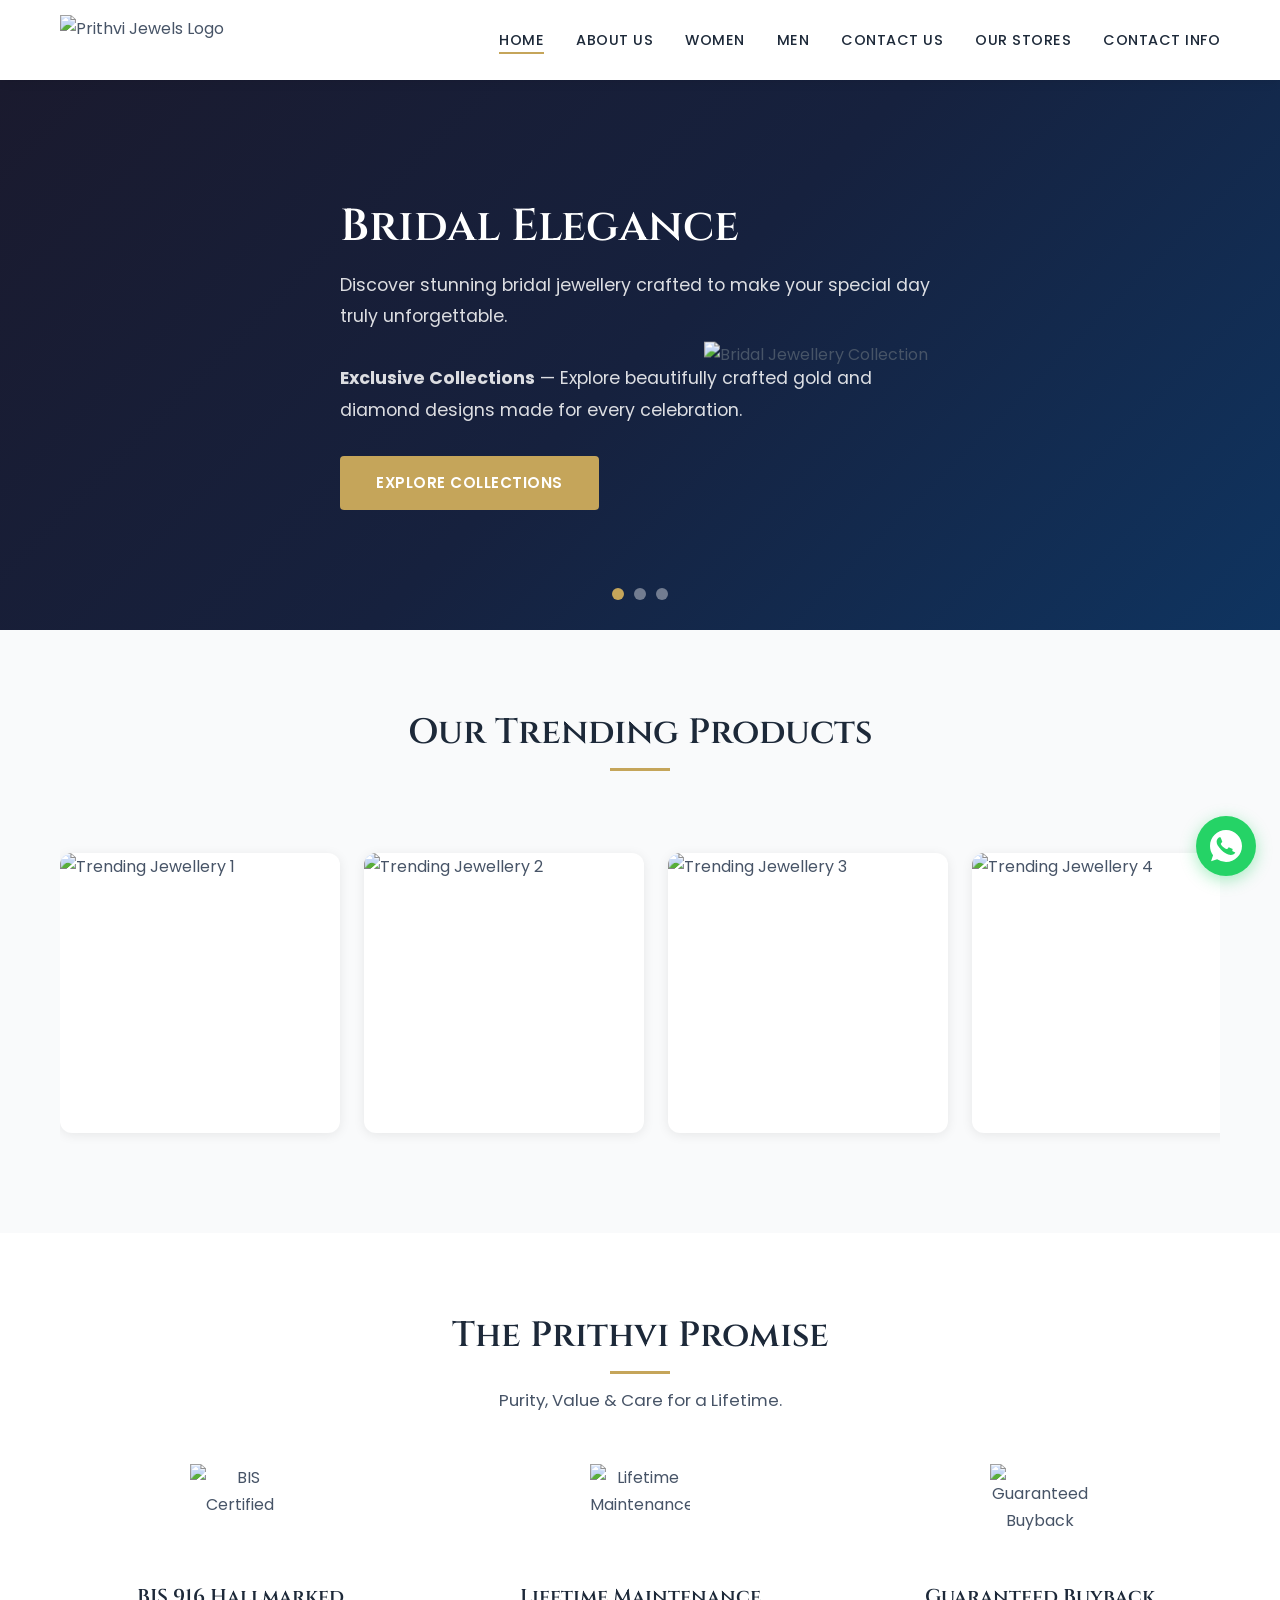
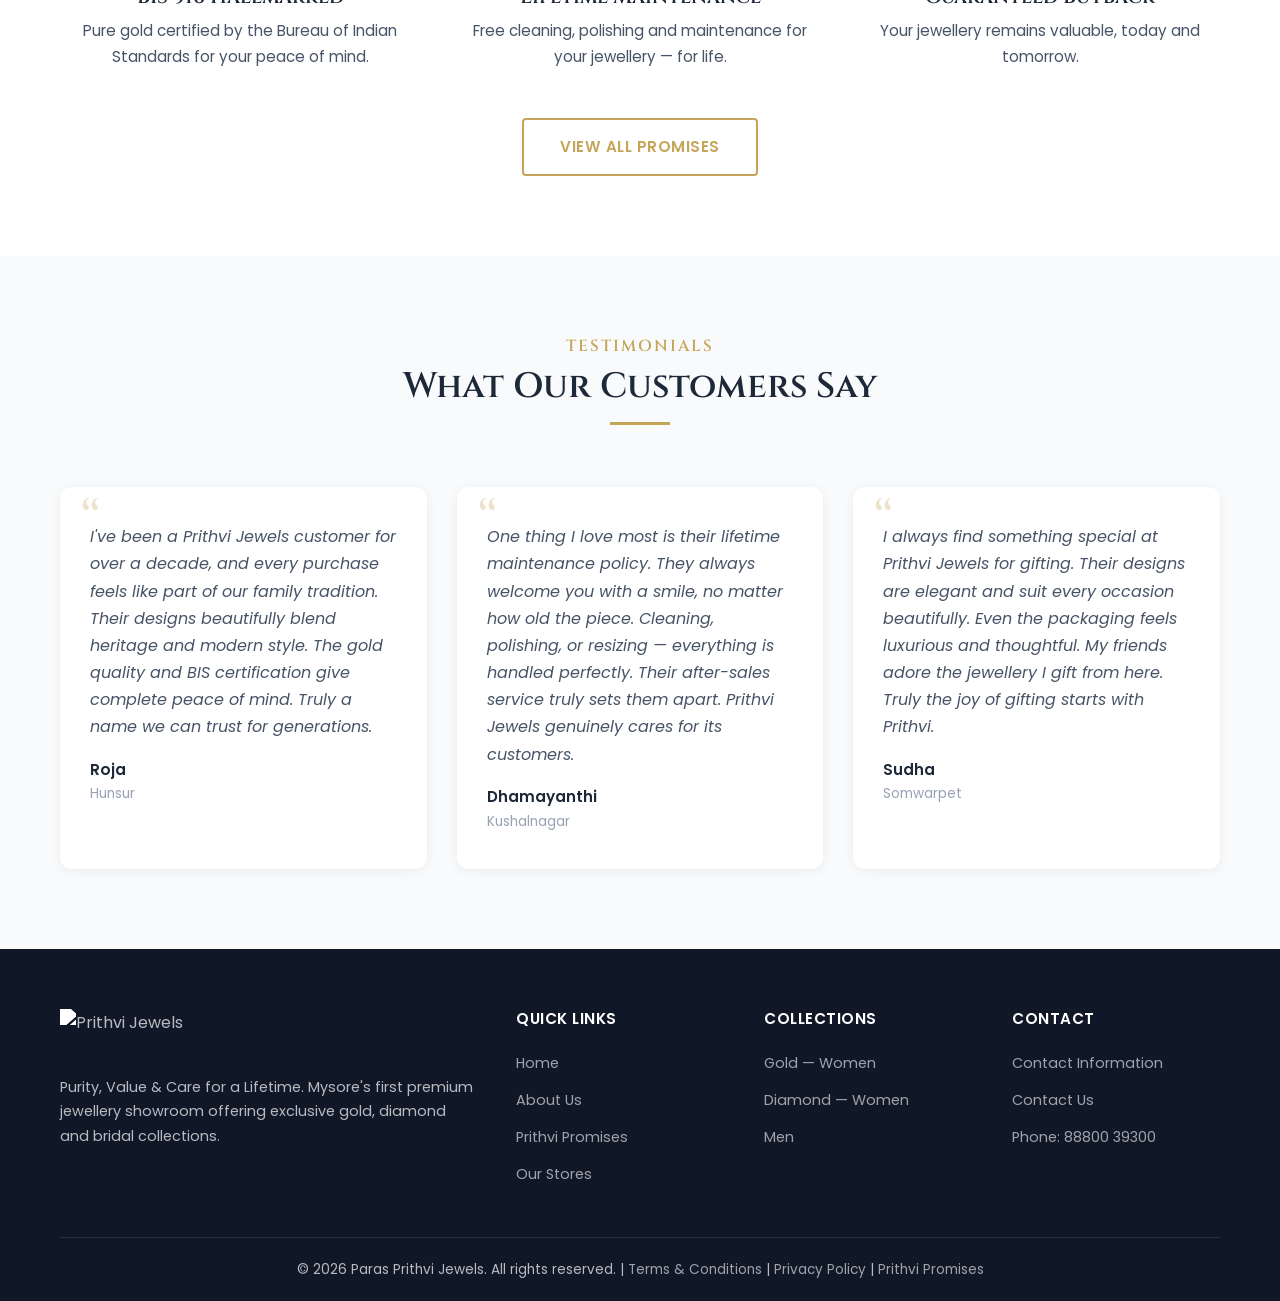
==== index.html @ a5f5080c "initial commit" ====
<!DOCTYPE html>
<html lang="en">
<head>
  <meta charset="UTF-8">
  <meta name="viewport" content="width=device-width, initial-scale=1.0">
  <title>Prithvi Jewels — Mysore's First Premium Jewellery Showroom</title>
  <meta name="description" content="Prithvi Jewels — Mysore's first premium jewellery showroom. Exclusive gold, diamond and bridal collections. Purity, Value & Care for a Lifetime.">
  <meta name="keywords" content="Prithvi Jewels, Mysore jewellery, gold jewellery, diamond jewellery, bridal jewellery, BIS hallmarked, Karnataka">
  <link rel="icon" href="https://prithvijewels.com/wp-content/uploads/2026/04/cropped-ss-32x32.jpg" sizes="32x32">
  <link rel="icon" href="https://prithvijewels.com/wp-content/uploads/2026/04/cropped-ss-192x192.jpg" sizes="192x192">
  <link rel="apple-touch-icon" href="https://prithvijewels.com/wp-content/uploads/2026/04/cropped-ss-180x180.jpg">
  <link rel="stylesheet" href="assets/css/style.css">
</head>
<body>

  <!-- ========== HEADER ========== -->
  <header class="site-header">
    <div class="container header-inner">
      <a href="index.html" class="logo">
        <img src="https://prithvijewels.com/wp-content/uploads/2026/04/cropped-LOGO-English-2-1-161x66.png" alt="Prithvi Jewels Logo">
      </a>
      <nav class="main-nav">
        <ul>
          <li><a href="index.html" class="active">Home</a></li>
          <li><a href="about-us.html">About Us</a></li>
          <li class="nav-item">
            <a href="women.html">Women</a>
            <div class="nav-dropdown">
              <a href="women.html">All Women</a>
              <a href="gold-women.html">Gold</a>
              <a href="diamond-necklace.html">Diamond Necklace</a>
              <a href="diamond-ring.html">Diamond Ring</a>
              <a href="bangle-gold.html">Gold Bangle</a>
              <a href="jumka.html">Jumka</a>
            </div>
          </li>
          <li><a href="men.html">Men</a></li>
          <li><a href="contact-us.html">Contact Us</a></li>
          <li><a href="our-stores-2.html">Our Stores</a></li>
          <li><a href="contact-information.html">Contact Info</a></li>
        </ul>
      </nav>
      <button class="nav-toggle" aria-label="Toggle navigation">
        <span></span><span></span><span></span>
      </button>
    </div>
  </header>

  <!-- ========== HERO SECTION ========== -->
  <section class="hero">
    <div class="hero-slider">

      <!-- Slide 1 -->
      <div class="hero-slide active">
        <div class="container" style="display:flex; align-items:center; justify-content:space-between; position:relative; min-height:550px;">
          <div class="hero-content">
            <h2>Bridal Elegance</h2>
            <p>Discover stunning bridal jewellery crafted to make your special day truly unforgettable.</p>
            <p><strong>Exclusive Collections</strong> — Explore beautifully crafted gold and diamond designs made for every celebration.</p>
            <a href="women.html" class="btn btn-primary">Explore Collections</a>
          </div>
          <div class="hero-image">
            <img src="https://prithvijewels.com/wp-content/uploads/2025/12/Hero-Girl.png" alt="Bridal Jewellery Collection">
          </div>
        </div>
      </div>

      <!-- Slide 2 -->
      <div class="hero-slide">
        <div class="container" style="display:flex; align-items:center; justify-content:space-between; position:relative; min-height:550px;">
          <div class="hero-content">
            <h2>Bridal Grandeur</h2>
            <p>Celebrate your special day with exquisite bridal jewellery designed to make every moment unforgettable.</p>
            <p><strong>Signature Collections</strong> — Explore stunning gold and diamond jewellery created for celebrations, traditions and everyday elegance.</p>
            <a href="women.html" class="btn btn-primary">Explore Our Collections</a>
          </div>
          <div class="hero-image">
            <img src="https://prithvijewels.com/wp-content/uploads/2025/12/Hero-bangle.png" alt="Bangle Collection">
          </div>
        </div>
      </div>

      <!-- Slide 3 -->
      <div class="hero-slide">
        <div class="container" style="display:flex; align-items:center; justify-content:space-between; position:relative; min-height:550px;">
          <div class="hero-content">
            <h2>Wedding Collections</h2>
            <p>Find beautifully crafted jewellery designed to add radiance, elegance and grandeur to your special celebrations.</p>
            <p><strong>Gold &amp; Diamond Edit</strong> — Discover exclusive designs featuring refined craftsmanship, brilliant diamonds and timeless gold artistry.</p>
            <a href="women.html" class="btn btn-primary">Discover the Collection</a>
          </div>
          <div class="hero-image">
            <img src="https://prithvijewels.com/wp-content/uploads/2025/12/Hero-Ring.png" alt="Ring Collection">
          </div>
        </div>
      </div>

    </div>
    <div class="hero-slider-nav">
      <button class="hero-slider-dot active" data-slide="0"></button>
      <button class="hero-slider-dot" data-slide="1"></button>
      <button class="hero-slider-dot" data-slide="2"></button>
    </div>
  </section>

  <!-- ========== OUR TRENDING PRODUCTS ========== -->
  <section class="trending-section py-section">
    <div class="container">
      <div class="section-header">
        <h2>Our Trending Products</h2>
      </div>
      <div class="trending-carousel">
        <div class="trending-card">
          <img src="https://prithvijewels.com/wp-content/uploads/2025/12/12.png" alt="Trending Jewellery 1">
        </div>
        <div class="trending-card">
          <img src="https://prithvijewels.com/wp-content/uploads/2025/12/13.png" alt="Trending Jewellery 2">
        </div>
        <div class="trending-card">
          <img src="https://prithvijewels.com/wp-content/uploads/2025/12/25.png" alt="Trending Jewellery 3">
        </div>
        <div class="trending-card">
          <img src="https://prithvijewels.com/wp-content/uploads/2025/12/24.png" alt="Trending Jewellery 4">
        </div>
        <div class="trending-card">
          <img src="https://prithvijewels.com/wp-content/uploads/2025/12/15.png" alt="Trending Jewellery 5">
        </div>
        <div class="trending-card">
          <img src="https://prithvijewels.com/wp-content/uploads/2025/12/14.png" alt="Trending Jewellery 6">
        </div>
        <div class="trending-card">
          <img src="https://prithvijewels.com/wp-content/uploads/2025/12/18.png" alt="Trending Jewellery 7">
        </div>
        <div class="trending-card">
          <img src="https://prithvijewels.com/wp-content/uploads/2025/12/19.png" alt="Trending Jewellery 8">
        </div>
      </div>
    </div>
  </section>

  <!-- ========== THE PRITHVI PROMISE ========== -->
  <section class="promise-section py-section">
    <div class="container">
      <div class="section-header">
        <h2>The Prithvi Promise</h2>
        <p>Purity, Value &amp; Care for a Lifetime.</p>
      </div>
      <div class="promise-grid">
        <div class="promise-card">
          <img src="https://prithvijewels.com/wp-content/uploads/2025/12/100-BIS-Certified.png" alt="BIS Certified">
          <h4>BIS 916 Hallmarked</h4>
          <p>Pure gold certified by the Bureau of Indian Standards for your peace of mind.</p>
        </div>
        <div class="promise-card">
          <img src="https://prithvijewels.com/wp-content/uploads/2025/12/Life-time-free-maintenance.png" alt="Lifetime Maintenance">
          <h4>Lifetime Maintenance</h4>
          <p>Free cleaning, polishing and maintenance for your jewellery — for life.</p>
        </div>
        <div class="promise-card">
          <img src="https://prithvijewels.com/wp-content/uploads/2025/12/Guaranteed-buy-back.png" alt="Guaranteed Buyback">
          <h4>Guaranteed Buyback</h4>
          <p>Your jewellery remains valuable, today and tomorrow.</p>
        </div>
      </div>
      <div class="text-center mt-4">
        <a href="prithvi-promises.html" class="btn btn-outline">View All Promises</a>
      </div>
    </div>
  </section>

  <!-- ========== WHAT OUR CUSTOMERS SAY ========== -->
  <section class="testimonials-section py-section">
    <div class="container">
      <div class="section-header">
        <h6 style="font-size:1rem; text-transform:uppercase; letter-spacing:2px; color:var(--color-gold); margin-bottom:8px;">Testimonials</h6>
        <h2>What Our Customers Say</h2>
      </div>
      <div class="testimonials-grid">
        <div class="testimonial-card">
          <p>I've been a Prithvi Jewels customer for over a decade, and every purchase feels like part of our family tradition. Their designs beautifully blend heritage and modern style. The gold quality and BIS certification give complete peace of mind. Truly a name we can trust for generations.</p>
          <div class="testimonial-author">Roja</div>
          <div class="testimonial-location">Hunsur</div>
        </div>
        <div class="testimonial-card">
          <p>One thing I love most is their lifetime maintenance policy. They always welcome you with a smile, no matter how old the piece. Cleaning, polishing, or resizing — everything is handled perfectly. Their after-sales service truly sets them apart. Prithvi Jewels genuinely cares for its customers.</p>
          <div class="testimonial-author">Dhamayanthi</div>
          <div class="testimonial-location">Kushalnagar</div>
        </div>
        <div class="testimonial-card">
          <p>I always find something special at Prithvi Jewels for gifting. Their designs are elegant and suit every occasion beautifully. Even the packaging feels luxurious and thoughtful. My friends adore the jewellery I gift from here. Truly the joy of gifting starts with Prithvi.</p>
          <div class="testimonial-author">Sudha</div>
          <div class="testimonial-location">Somwarpet</div>
        </div>
      </div>
    </div>
  </section>

  <!-- ========== FOOTER ========== -->
  <footer class="site-footer">
    <div class="container">
      <div class="footer-grid">
        <div class="footer-brand">
          <img src="https://prithvijewels.com/wp-content/uploads/2026/04/cropped-LOGO-English-2-1-161x66.png" alt="Prithvi Jewels">
          <p>Purity, Value &amp; Care for a Lifetime. Mysore's first premium jewellery showroom offering exclusive gold, diamond and bridal collections.</p>
        </div>
        <div class="footer-col">
          <h4>Quick Links</h4>
          <ul>
            <li><a href="index.html">Home</a></li>
            <li><a href="about-us.html">About Us</a></li>
            <li><a href="prithvi-promises.html">Prithvi Promises</a></li>
            <li><a href="our-stores-2.html">Our Stores</a></li>
          </ul>
        </div>
        <div class="footer-col">
          <h4>Collections</h4>
          <ul>
            <li><a href="gold-women.html">Gold — Women</a></li>
            <li><a href="diamond-necklace.html">Diamond — Women</a></li>
            <li><a href="men.html">Men</a></li>
          </ul>
        </div>
        <div class="footer-col">
          <h4>Contact</h4>
          <ul>
            <li><a href="contact-information.html">Contact Information</a></li>
            <li><a href="contact-us.html">Contact Us</a></li>
            <li><a href="tel:918880039300">Phone: 88800 39300</a></li>
          </ul>
        </div>
      </div>
      <div class="footer-bottom">
        &copy; 2026 Paras Prithvi Jewels. All rights reserved. |
        <a href="#">Terms &amp; Conditions</a> |
        <a href="#">Privacy Policy</a> |
        <a href="prithvi-promises.html">Prithvi Promises</a>
      </div>
    </div>
  </footer>

  <!-- ========== WHATSAPP BUTTON ========== -->
  <a href="https://web.whatsapp.com/send?phone=918880039300&text=Hello%2C%20I%20need%20to%20know%20more%20about%3A&app_absent=0" target="_blank" rel="noopener" class="whatsapp-btn">
    <svg viewBox="0 0 32 32"><path d="M16.004 0h-.008C7.174 0 0 7.176 0 16c0 3.5 1.132 6.744 3.054 9.374L1.054 31.25l6.112-1.974A15.907 15.907 0 0016.004 32C24.83 32 32 24.822 32 16S24.83 0 16.004 0zm9.314 22.594c-.39 1.096-1.932 2.006-3.162 2.27-.84.18-1.936.322-5.628-1.21-4.724-1.962-7.762-6.764-7.996-7.076-.226-.312-1.896-2.524-1.896-4.816s1.2-3.41 1.628-3.876c.39-.42.924-.566 1.232-.566.15 0 .284.008.406.014.424.018.636.042.914.71.348.84 1.194 2.912 1.298 3.124.104.212.208.464.062.742-.136.29-.254.468-.466.712-.212.244-.42.432-.632.696-.194.234-.408.486-.172.912.234.426 1.04 1.716 2.232 2.78 1.532 1.366 2.74 1.802 3.25 1.99.386.144.756.108 1.014-.166.264-.278.618-.736.968-1.188.246-.316.558-.356.894-.242.34.108 2.158 1.02 2.528 1.206.37.188.616.28.708.434.094.154.094.89-.296 1.986z"/></svg>
    <span class="whatsapp-tooltip">Chat with us!</span>
  </a>

  <!-- ========== SCROLL TO TOP ========== -->
  <button class="scroll-top" aria-label="Scroll to top">
    <svg viewBox="0 0 24 24"><path d="M12 4l-8 8h5v8h6v-8h5z"/></svg>
  </button>

  <script src="assets/js/main.js"></script>
</body>
</html>
---- assets/css/style.css ----
/* ============================================
   PRITHVI JEWELS — Rebuilt Static Site
   Colors, Typography, Layout, Components
   ============================================ */

/* ---------- Google Fonts ---------- */
@import url('https://fonts.googleapis.com/css2?family=Cinzel:wght@400;500;600;700&family=Poppins:wght@300;400;500;600;700&display=swap');

/* ---------- CSS Variables ---------- */
:root {
  --color-primary: #101828;
  --color-secondary: #475467;
  --color-tertiary: #98A2B3;
  --color-text: #475467;
  --color-heading: #1D2939;
  --color-link: #444CE7;
  --color-bg: #F9FAFB;
  --color-white: #FFFFFF;
  --color-black: #000000;
  --color-whatsapp: #25D366;
  --color-gold: #C5A55A;
  --color-gold-light: #D4AF37;
  --color-border: #E5E7EB;
  --color-input-bg: #F5F7F9;
  --font-heading: 'Cinzel', serif;
  --font-body: 'Poppins', sans-serif;
  --container-width: 1200px;
  --container-narrow: 750px;
  --header-height: 80px;
}

/* ---------- Reset ---------- */
*, *::before, *::after { box-sizing: border-box; margin: 0; padding: 0; }
html { scroll-behavior: smooth; }
body {
  font-family: var(--font-body);
  font-size: 16px;
  line-height: 1.7;
  color: var(--color-text);
  background: var(--color-white);
  -webkit-font-smoothing: antialiased;
}
a { text-decoration: none; color: inherit; transition: color 0.3s; }
a:hover { color: var(--color-gold); }
ul, ol { list-style: none; }
img { max-width: 100%; height: auto; display: block; }
h1, h2, h3, h4, h5, h6 {
  font-family: var(--font-heading);
  color: var(--color-heading);
  font-weight: 600;
  line-height: 1.3;
}
h1 { font-size: 2.5rem; }
h2 { font-size: 2rem; }
h3 { font-size: 1.5rem; }
h4 { font-size: 1.25rem; }
h5 { font-size: 1.1rem; }
h6 { font-size: 1rem; }
p { margin-bottom: 1rem; }
.container { max-width: var(--container-width); margin: 0 auto; padding: 0 20px; }
.container--narrow { max-width: var(--container-narrow); }
.text-center { text-align: center; }
.text-gold { color: var(--color-gold); }
.mb-1 { margin-bottom: 0.5rem; }
.mb-2 { margin-bottom: 1rem; }
.mb-3 { margin-bottom: 1.5rem; }
.mb-4 { margin-bottom: 2rem; }
.mt-4 { margin-top: 2rem; }
.py-section { padding: 80px 0; }
.py-section-sm { padding: 50px 0; }

/* ---------- Buttons ---------- */
.btn {
  display: inline-block;
  padding: 14px 36px;
  font-family: var(--font-body);
  font-size: 0.95rem;
  font-weight: 600;
  letter-spacing: 0.5px;
  text-transform: uppercase;
  border: none;
  border-radius: 4px;
  cursor: pointer;
  transition: all 0.3s ease;
}
.btn-primary {
  background: var(--color-gold);
  color: var(--color-white);
}
.btn-primary:hover {
  background: var(--color-gold-light);
  color: var(--color-white);
  transform: translateY(-2px);
  box-shadow: 0 4px 15px rgba(197, 165, 90, 0.4);
}
.btn-outline {
  background: transparent;
  color: var(--color-gold);
  border: 2px solid var(--color-gold);
}
.btn-outline:hover {
  background: var(--color-gold);
  color: var(--color-white);
}
.btn-white {
  background: var(--color-white);
  color: var(--color-primary);
}
.btn-white:hover {
  background: var(--color-bg);
  color: var(--color-primary);
}
.btn-sm { padding: 10px 24px; font-size: 0.85rem; }
.btn-lg { padding: 18px 48px; font-size: 1rem; }

/* ---------- Header ---------- */
.site-header {
  position: fixed;
  top: 0;
  left: 0;
  width: 100%;
  z-index: 1000;
  background: var(--color-white);
  box-shadow: 0 2px 10px rgba(0,0,0,0.08);
  transition: all 0.3s;
}
.header-inner {
  display: flex;
  align-items: center;
  justify-content: space-between;
  height: var(--header-height);
}
.logo img { height: 50px; width: auto; }
.nav-toggle {
  display: none;
  background: none;
  border: none;
  cursor: pointer;
  padding: 8px;
}
.nav-toggle span {
  display: block;
  width: 26px;
  height: 3px;
  background: var(--color-primary);
  margin: 5px 0;
  border-radius: 2px;
  transition: all 0.3s;
}
.main-nav ul {
  display: flex;
  align-items: center;
  gap: 32px;
}
.main-nav a {
  font-size: 0.9rem;
  font-weight: 500;
  color: var(--color-heading);
  text-transform: uppercase;
  letter-spacing: 0.5px;
  position: relative;
}
.main-nav a::after {
  content: '';
  position: absolute;
  bottom: -4px;
  left: 0;
  width: 0;
  height: 2px;
  background: var(--color-gold);
  transition: width 0.3s;
}
.main-nav a:hover::after,
.main-nav a.active::after { width: 100%; }
.main-nav a:hover { color: var(--color-gold); }

/* Dropdown */
.nav-item { position: relative; }
.nav-dropdown { display: none; }
.nav-item:hover .nav-dropdown {
  display: block;
  position: absolute;
  top: 100%;
  left: -10px;
  background: var(--color-white);
  min-width: 220px;
  box-shadow: 0 8px 24px rgba(0,0,0,0.12);
  border-top: 3px solid var(--color-gold);
  padding: 12px 0;
  z-index: 100;
}
.nav-dropdown a {
  display: block;
  padding: 8px 20px;
  font-size: 0.85rem;
  text-transform: none;
  white-space: nowrap;
}
.nav-dropdown a::after { display: none; }
.nav-dropdown a:hover { background: var(--color-bg); }

/* ---------- Hero Section ---------- */
.hero {
  position: relative;
  margin-top: var(--header-height);
  overflow: hidden;
  background: linear-gradient(135deg, #1a1a2e 0%, #16213e 50%, #0f3460 100%);
  min-height: 550px;
}
.hero-slider { position: relative; width: 100%; min-height: 550px; }
.hero-slide {
  position: absolute;
  top: 0;
  left: 0;
  width: 100%;
  height: 100%;
  opacity: 0;
  transition: opacity 0.8s ease-in-out;
  display: flex;
  align-items: center;
}
.hero-slide.active { opacity: 1; position: relative; }
.hero-content {
  max-width: 600px;
  padding: 60px 0;
  z-index: 2;
}
.hero-content h2 {
  font-size: 2.8rem;
  color: var(--color-white);
  margin-bottom: 16px;
  line-height: 1.2;
}
.hero-content p {
  color: rgba(255,255,255,0.85);
  font-size: 1.1rem;
  margin-bottom: 30px;
  line-height: 1.8;
}
.hero-image {
  position: absolute;
  right: 5%;
  top: 50%;
  transform: translateY(-50%);
  max-height: 480px;
  z-index: 1;
}
.hero-image img { max-height: 480px; width: auto; }
.hero-bg {
  position: absolute;
  top: 0;
  right: 0;
  width: 50%;
  height: 100%;
  object-fit: cover;
}
.hero-slider-nav {
  position: absolute;
  bottom: 30px;
  left: 50%;
  transform: translateX(-50%);
  display: flex;
  gap: 10px;
  z-index: 10;
}
.hero-slider-dot {
  width: 12px;
  height: 12px;
  border-radius: 50%;
  background: rgba(255,255,255,0.4);
  border: none;
  cursor: pointer;
  transition: background 0.3s;
}
.hero-slider-dot.active { background: var(--color-gold); }

/* Hero Static (non-slider version for rebuild) */
.hero-static {
  margin-top: var(--header-height);
  background: linear-gradient(135deg, #1a1a2e 0%, #16213e 50%, #0f3460 100%);
  min-height: 550px;
  display: flex;
  align-items: center;
  position: relative;
  overflow: hidden;
}
.hero-static .hero-content { padding: 80px 0; max-width: 600px; }
.hero-static .hero-image {
  position: absolute;
  right: 8%;
  top: 50%;
  transform: translateY(-50%);
}
.hero-static .hero-image img { max-height: 480px; }

/* ---------- Page Hero (inner pages) ---------- */
.page-hero {
  margin-top: var(--header-height);
  background: linear-gradient(135deg, #1a1a2e 0%, #16213e 50%, #0f3460 100%);
  padding: 80px 0 60px;
  text-align: center;
}
.page-hero h1 {
  color: var(--color-white);
  font-size: 2.8rem;
  margin-bottom: 12px;
}
.page-hero .breadcrumb {
  color: rgba(255,255,255,0.7);
  font-size: 0.9rem;
}
.page-hero .breadcrumb a { color: var(--color-gold); }
.page-hero .breadcrumb span { margin: 0 8px; }

/* ---------- Section Headers ---------- */
.section-header {
  text-align: center;
  margin-bottom: 50px;
}
.section-header h2 {
  font-size: 2.2rem;
  margin-bottom: 12px;
  position: relative;
  display: inline-block;
}
.section-header h2::after {
  content: '';
  display: block;
  width: 60px;
  height: 3px;
  background: var(--color-gold);
  margin: 12px auto 0;
}
.section-header p {
  color: var(--color-secondary);
  font-size: 1.05rem;
  max-width: 600px;
  margin: 0 auto;
}

/* ---------- Trending Products ---------- */
.trending-section { background: var(--color-bg); }
.trending-carousel {
  display: flex;
  gap: 24px;
  overflow-x: auto;
  scroll-snap-type: x mandatory;
  -webkit-overflow-scrolling: touch;
  padding: 20px 0;
  scrollbar-width: none;
}
.trending-carousel::-webkit-scrollbar { display: none; }
.trending-card {
  flex: 0 0 280px;
  scroll-snap-align: start;
  background: var(--color-white);
  border-radius: 12px;
  overflow: hidden;
  box-shadow: 0 2px 12px rgba(0,0,0,0.08);
  transition: transform 0.3s, box-shadow 0.3s;
}
.trending-card:hover {
  transform: translateY(-6px);
  box-shadow: 0 8px 30px rgba(0,0,0,0.12);
}
.trending-card img {
  width: 100%;
  height: 280px;
  object-fit: cover;
}

/* ---------- Prithvi Promise Section ---------- */
.promise-section { background: var(--color-white); }
.promise-grid {
  display: grid;
  grid-template-columns: repeat(3, 1fr);
  gap: 40px;
  text-align: center;
}
.promise-card img {
  width: 100px;
  height: 100px;
  margin: 0 auto 20px;
}
.promise-card h4 { margin-bottom: 8px; }
.promise-card p { color: var(--color-secondary); font-size: 0.95rem; }

/* ---------- Testimonials ---------- */
.testimonials-section { background: var(--color-bg); }
.testimonials-grid {
  display: grid;
  grid-template-columns: repeat(3, 1fr);
  gap: 30px;
}
.testimonial-card {
  background: var(--color-white);
  padding: 36px 30px;
  border-radius: 12px;
  box-shadow: 0 2px 12px rgba(0,0,0,0.06);
  position: relative;
}
.testimonial-card::before {
  content: '\201C';
  font-size: 4rem;
  font-family: var(--font-heading);
  color: var(--color-gold);
  opacity: 0.3;
  position: absolute;
  top: 10px;
  left: 20px;
  line-height: 1;
}
.testimonial-card p {
  font-style: italic;
  color: var(--color-text);
  margin-bottom: 16px;
  position: relative;
  z-index: 1;
}
.testimonial-author {
  font-weight: 600;
  color: var(--color-heading);
  font-size: 0.95rem;
}
.testimonial-location {
  color: var(--color-tertiary);
  font-size: 0.85rem;
}

/* ---------- About Page ---------- */
.about-content { max-width: 900px; margin: 0 auto; }
.about-content h3 {
  font-size: 1.6rem;
  margin-bottom: 16px;
  color: var(--color-heading);
}
.about-content p {
  font-size: 1.05rem;
  line-height: 1.9;
  margin-bottom: 20px;
}

/* ---------- Contact Form ---------- */
.contact-form-section { background: var(--color-bg); }
.contact-form {
  max-width: 600px;
  margin: 0 auto;
  background: var(--color-white);
  padding: 40px;
  border-radius: 12px;
  box-shadow: 0 2px 12px rgba(0,0,0,0.06);
}
.form-group { margin-bottom: 20px; }
.form-group label {
  display: block;
  font-weight: 500;
  color: var(--color-heading);
  margin-bottom: 6px;
  font-size: 0.9rem;
}
.form-group input,
.form-group select,
.form-group textarea {
  width: 100%;
  padding: 12px 16px;
  border: 1px solid var(--color-border);
  border-radius: 6px;
  font-family: var(--font-body);
  font-size: 0.95rem;
  color: var(--color-heading);
  background: var(--color-white);
  transition: border-color 0.3s;
}
.form-group input:focus,
.form-group select:focus,
.form-group textarea:focus {
  outline: none;
  border-color: var(--color-gold);
}
.form-group textarea { resize: vertical; min-height: 120px; }
.form-group select { cursor: pointer; appearance: auto; }

/* ---------- Branch / Store Cards ---------- */
.branches-grid {
  display: grid;
  grid-template-columns: repeat(auto-fill, minmax(350px, 1fr));
  gap: 30px;
}
.branch-card {
  background: var(--color-white);
  border-radius: 12px;
  overflow: hidden;
  box-shadow: 0 2px 12px rgba(0,0,0,0.06);
  transition: box-shadow 0.3s;
}
.branch-card:hover { box-shadow: 0 4px 20px rgba(0,0,0,0.1); }
.branch-card-header {
  background: var(--color-primary);
  color: var(--color-white);
  padding: 16px 24px;
  font-family: var(--font-heading);
  font-size: 1.1rem;
  font-weight: 600;
  letter-spacing: 0.5px;
}
.branch-card-body { padding: 24px; }
.branch-card-body p {
  font-size: 0.95rem;
  line-height: 1.7;
  margin-bottom: 16px;
}
.branch-card-body .btn { margin-top: 8px; }
.branch-map {
  width: 100%;
  height: 250px;
  border: none;
  border-top: 1px solid var(--color-border);
}

/* ---------- Promises Page ---------- */
.promises-list {
  max-width: 900px;
  margin: 0 auto;
}
.promise-item {
  display: flex;
  gap: 24px;
  align-items: flex-start;
  padding: 30px 0;
  border-bottom: 1px solid var(--color-border);
}
.promise-item:last-child { border-bottom: none; }
.promise-number {
  flex-shrink: 0;
  width: 50px;
  height: 50px;
  background: var(--color-gold);
  color: var(--color-white);
  border-radius: 50%;
  display: flex;
  align-items: center;
  justify-content: center;
  font-family: var(--font-heading);
  font-weight: 700;
  font-size: 1.2rem;
}
.promise-text h4 {
  margin-bottom: 8px;
  font-size: 1.2rem;
}
.promise-text p {
  color: var(--color-secondary);
  font-size: 0.95rem;
  line-height: 1.8;
}
.promises-image {
  text-align: center;
  margin: 40px 0;
}
.promises-image img {
  max-width: 580px;
  border-radius: 12px;
  box-shadow: 0 4px 20px rgba(0,0,0,0.1);
}

/* ---------- Contact Info Table ---------- */
.info-table {
  width: 100%;
  border-collapse: collapse;
  margin: 30px 0;
}
.info-table th,
.info-table td {
  padding: 16px 20px;
  text-align: left;
  border-bottom: 1px solid var(--color-border);
}
.info-table th {
  background: var(--color-primary);
  color: var(--color-white);
  font-family: var(--font-heading);
  font-weight: 600;
  font-size: 0.9rem;
  text-transform: uppercase;
  letter-spacing: 0.5px;
}
.info-table td {
  font-size: 0.95rem;
  color: var(--color-text);
}
.info-table tr:hover td { background: var(--color-bg); }

/* ---------- Footer ---------- */
.site-footer {
  background: var(--color-primary);
  color: rgba(255,255,255,0.7);
  padding: 60px 0 0;
}
.footer-grid {
  display: grid;
  grid-template-columns: 2fr 1fr 1fr 1fr;
  gap: 40px;
  padding-bottom: 40px;
  border-bottom: 1px solid rgba(255,255,255,0.1);
}
.footer-brand img { height: 50px; margin-bottom: 16px; filter: brightness(0) invert(1); }
.footer-brand p { font-size: 0.9rem; line-height: 1.7; }
.footer-col h4 {
  color: var(--color-white);
  font-family: var(--font-body);
  font-size: 0.95rem;
  font-weight: 600;
  margin-bottom: 20px;
  text-transform: uppercase;
  letter-spacing: 0.5px;
}
.footer-col ul li { margin-bottom: 10px; }
.footer-col ul li a {
  font-size: 0.9rem;
  color: rgba(255,255,255,0.6);
  transition: color 0.3s;
}
.footer-col ul li a:hover { color: var(--color-gold); }
.footer-bottom {
  padding: 20px 0;
  text-align: center;
  font-size: 0.85rem;
}
.footer-bottom a { color: rgba(255,255,255,0.6); }
.footer-bottom a:hover { color: var(--color-gold); }

/* ---------- WhatsApp Button ---------- */
.whatsapp-btn {
  position: fixed;
  bottom: 24px;
  right: 24px;
  width: 60px;
  height: 60px;
  background: var(--color-whatsapp);
  border-radius: 50%;
  display: flex;
  align-items: center;
  justify-content: center;
  box-shadow: 0 4px 16px rgba(37, 211, 102, 0.4);
  z-index: 999;
  transition: transform 0.3s;
}
.whatsapp-btn:hover { transform: scale(1.1); }
.whatsapp-btn svg { width: 32px; height: 32px; fill: white; }
.whatsapp-tooltip {
  position: absolute;
  right: 72px;
  background: var(--color-white);
  color: var(--color-heading);
  padding: 8px 16px;
  border-radius: 8px;
  font-size: 0.85rem;
  font-weight: 500;
  white-space: nowrap;
  box-shadow: 0 2px 12px rgba(0,0,0,0.15);
  opacity: 0;
  pointer-events: none;
  transition: opacity 0.3s;
}
.whatsapp-btn:hover .whatsapp-tooltip { opacity: 1; }

/* ---------- Scroll to Top ---------- */
.scroll-top {
  position: fixed;
  bottom: 24px;
  right: 96px;
  width: 44px;
  height: 44px;
  background: var(--color-gold);
  color: var(--color-white);
  border: none;
  border-radius: 50%;
  display: flex;
  align-items: center;
  justify-content: center;
  cursor: pointer;
  opacity: 0;
  visibility: hidden;
  transition: all 0.3s;
  z-index: 998;
  box-shadow: 0 2px 10px rgba(197, 165, 90, 0.4);
}
.scroll-top.visible { opacity: 1; visibility: visible; }
.scroll-top:hover { background: var(--color-gold-light); }
.scroll-top svg { width: 20px; height: 20px; fill: white; }

/* ---------- Catalog Grid (category cards) ---------- */
.catalog-grid {
  display: grid;
  grid-template-columns: repeat(auto-fill, minmax(280px, 1fr));
  gap: 30px;
}
.catalog-card {
  background: var(--color-white);
  border-radius: 12px;
  overflow: hidden;
  box-shadow: 0 2px 12px rgba(0,0,0,0.06);
  transition: transform 0.3s, box-shadow 0.3s;
  display: block;
}
.catalog-card:hover {
  transform: translateY(-6px);
  box-shadow: 0 8px 30px rgba(0,0,0,0.12);
  color: inherit;
}
.catalog-card-img img {
  width: 100%;
  height: 220px;
  object-fit: cover;
}
.catalog-card-body {
  padding: 20px 24px;
}
.catalog-card-body h3 {
  margin-bottom: 8px;
  font-size: 1.3rem;
}
.catalog-card-body p {
  color: var(--color-secondary);
  font-size: 0.9rem;
  margin-bottom: 0;
}

/* ---------- Product Grid ---------- */
.product-grid {
  display: grid;
  grid-template-columns: repeat(auto-fill, minmax(260px, 1fr));
  gap: 24px;
}
.product-card {
  background: var(--color-white);
  border-radius: 12px;
  overflow: hidden;
  box-shadow: 0 2px 12px rgba(0,0,0,0.06);
  transition: transform 0.3s, box-shadow 0.3s;
}
.product-card:hover {
  transform: translateY(-4px);
  box-shadow: 0 8px 24px rgba(0,0,0,0.1);
}
.product-card-img img {
  width: 100%;
  height: 260px;
  object-fit: cover;
}
.product-card-body {
  padding: 16px 20px;
}
.product-card-body h4 {
  font-size: 1rem;
  margin-bottom: 6px;
  font-family: var(--font-body);
  font-weight: 600;
}
.product-price {
  font-size: 1.1rem;
  font-weight: 700;
  color: var(--color-gold);
  margin-bottom: 8px;
}
.product-badge {
  display: inline-block;
  padding: 4px 12px;
  background: var(--color-bg);
  color: var(--color-secondary);
  border-radius: 20px;
  font-size: 0.75rem;
  font-weight: 600;
  text-transform: uppercase;
  letter-spacing: 0.5px;
}

/* ---------- Responsive ---------- */
@media (max-width: 1024px) {
  .hero-static .hero-image { display: none; }
  .hero-static .hero-content { max-width: 100%; text-align: center; }
  .footer-grid { grid-template-columns: 1fr 1fr; }
}
@media (max-width: 768px) {
  .nav-toggle { display: block; }
  .main-nav {
    position: fixed;
    top: var(--header-height);
    left: 0;
    width: 100%;
    background: var(--color-white);
    box-shadow: 0 4px 12px rgba(0,0,0,0.1);
    transform: translateY(-110%);
    transition: transform 0.3s;
    z-index: 999;
  }
  .main-nav.open { transform: translateY(0); }
  .main-nav ul {
    flex-direction: column;
    padding: 20px;
    gap: 0;
  }
  .main-nav li { width: 100%; }
  .main-nav a {
    display: block;
    padding: 12px 0;
    border-bottom: 1px solid var(--color-border);
  }
  .nav-item:hover .nav-dropdown {
    position: static;
    box-shadow: none;
    border-top: none;
    padding-left: 20px;
  }
  h1 { font-size: 2rem; }
  h2 { font-size: 1.6rem; }
  .hero-content h2 { font-size: 2rem; }
  .page-hero h1 { font-size: 2rem; }
  .testimonials-grid { grid-template-columns: 1fr; }
  .promise-grid { grid-template-columns: 1fr; }
  .branches-grid { grid-template-columns: 1fr; }
  .footer-grid { grid-template-columns: 1fr; }
  .py-section { padding: 50px 0; }
  .contact-form { padding: 24px; }
  .promise-item { flex-direction: column; align-items: center; text-align: center; }
}
@media (max-width: 480px) {
  .trending-card { flex: 0 0 240px; }
  .btn { padding: 12px 28px; font-size: 0.85rem; }
}
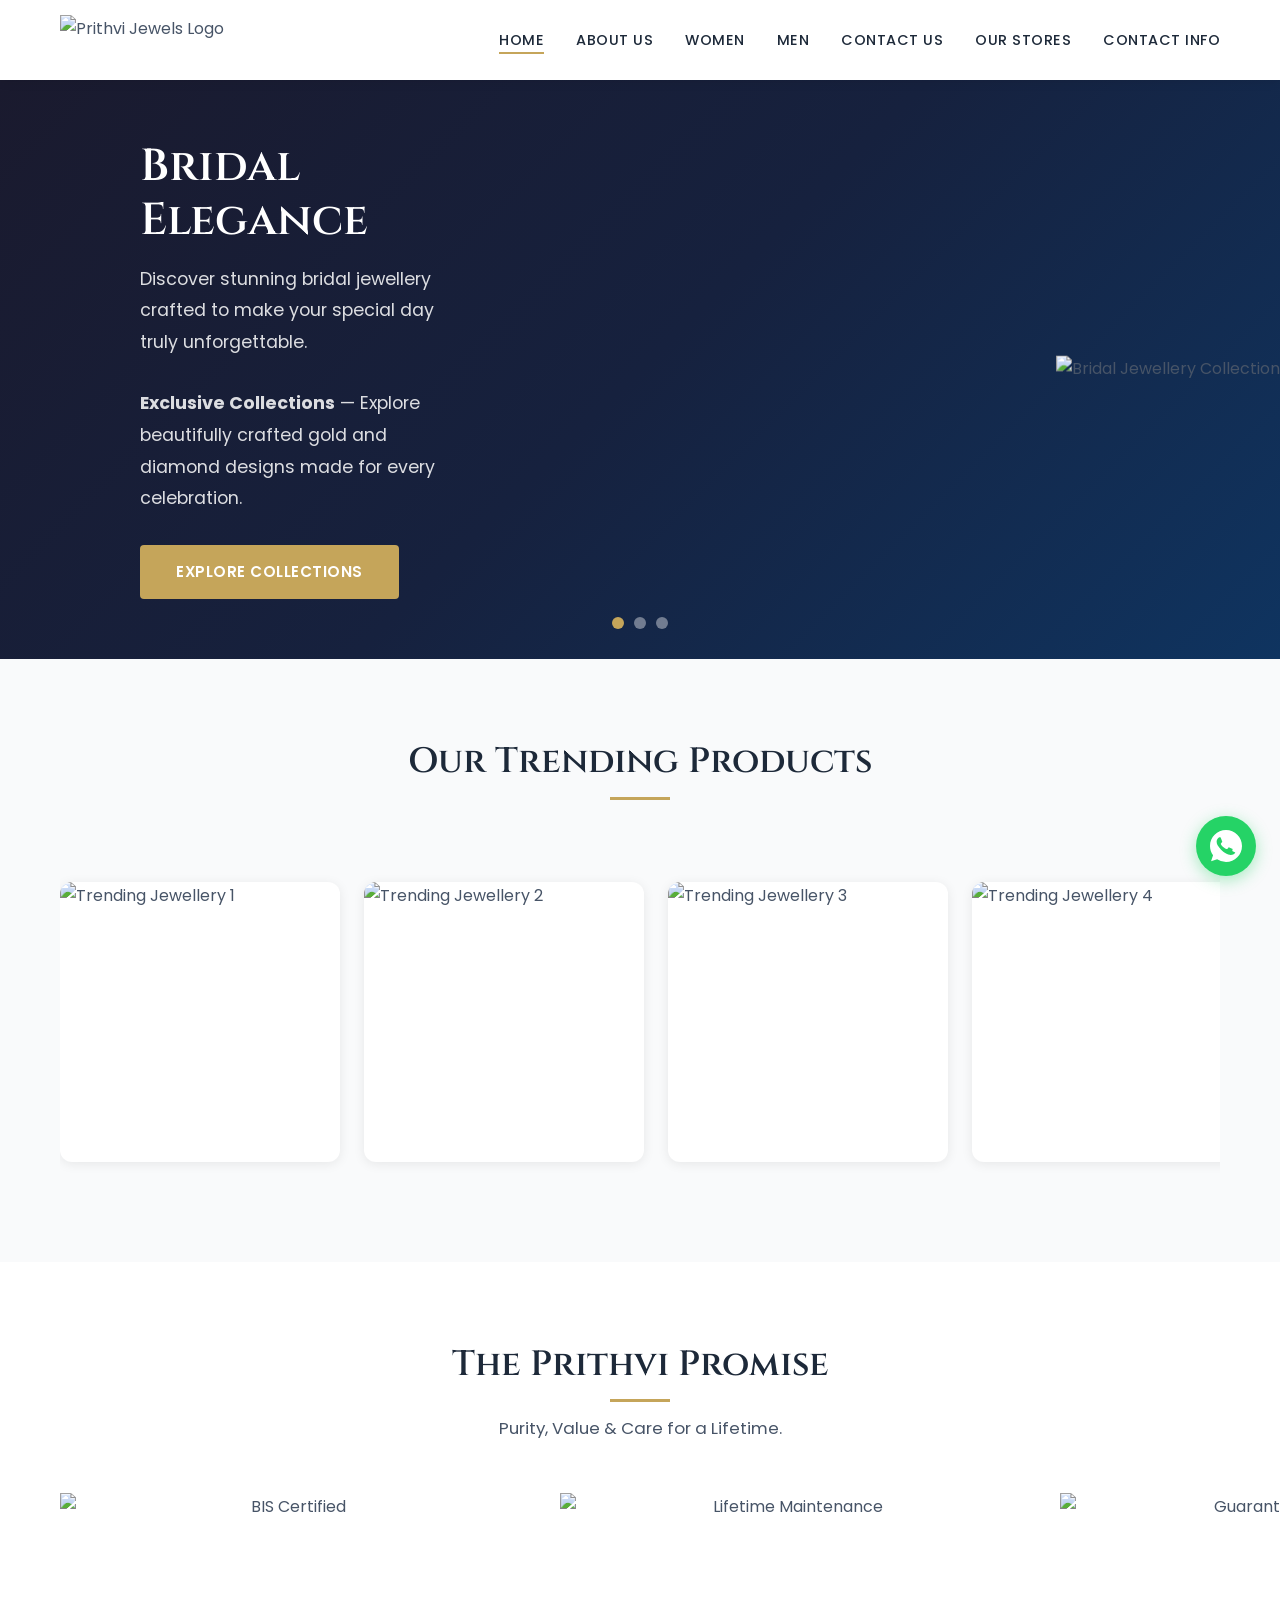
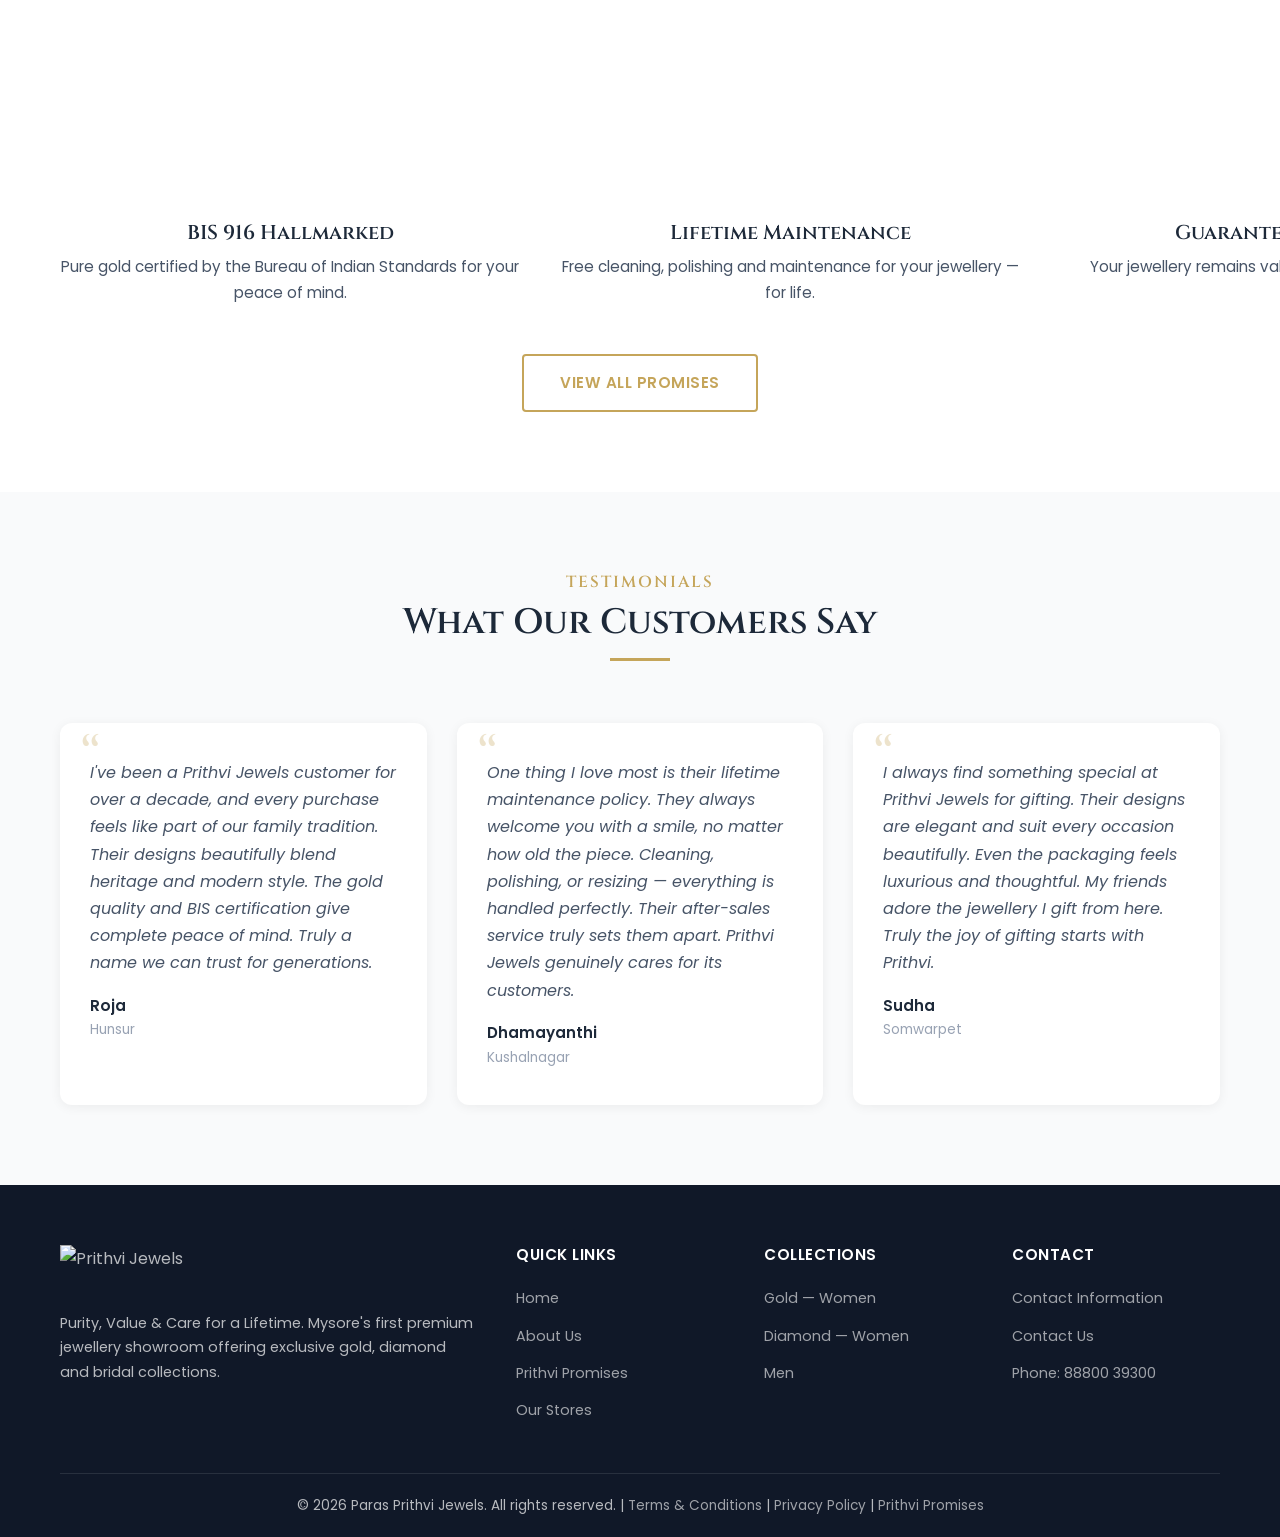
==== commit 2fc91adc: "rebuild" ====
--- a/index.html
+++ b/index.html
@@ -46,6 +46,8 @@
     </div>
   </header>
 
+
+
   <!-- ========== HERO SECTION ========== -->
   <section class="hero">
     <div class="hero-slider">
@@ -60,7 +62,7 @@
             <a href="women.html" class="btn btn-primary">Explore Collections</a>
           </div>
           <div class="hero-image">
-            <img src="https://prithvijewels.com/wp-content/uploads/2025/12/Hero-Girl.png" alt="Bridal Jewellery Collection">
+            <img src="https://prithvijewels.com/wp-content/uploads/2026/08/Hero-Girl.png" alt="Bridal Jewellery Collection">
           </div>
         </div>
       </div>
@@ -75,7 +77,7 @@
             <a href="women.html" class="btn btn-primary">Explore Our Collections</a>
           </div>
           <div class="hero-image">
-            <img src="https://prithvijewels.com/wp-content/uploads/2025/12/Hero-bangle.png" alt="Bangle Collection">
+            <img src="https://prithvijewels.com/wp-content/uploads/2026/08/Hero-bangle.png" alt="Bangle Collection">
           </div>
         </div>
       </div>
@@ -90,7 +92,7 @@
             <a href="women.html" class="btn btn-primary">Discover the Collection</a>
           </div>
           <div class="hero-image">
-            <img src="https://prithvijewels.com/wp-content/uploads/2025/12/Hero-Ring.png" alt="Ring Collection">
+            <img src="https://prithvijewels.com/wp-content/uploads/2026/08/Hero-Ring.png" alt="Ring Collection">
           </div>
         </div>
       </div>
--- a/assets/css/style.css
+++ b/assets/css/style.css
@@ -221,9 +221,12 @@
 }
 .hero-slide.active { opacity: 1; position: relative; }
 .hero-content {
+  width: 50%;
   max-width: 600px;
   padding: 60px 0;
   z-index: 2;
+  transform: translateX(-200px);
+
 }
 .hero-content h2 {
   font-size: 2.8rem;
@@ -239,7 +242,7 @@
 }
 .hero-image {
   position: absolute;
-  right: 5%;
+  right: -50%;
   top: 50%;
   transform: translateY(-50%);
   max-height: 480px;
@@ -378,8 +381,8 @@
   text-align: center;
 }
 .promise-card img {
-  width: 100px;
-  height: 100px;
+  width: 460px;
+  height: 307px;
   margin: 0 auto 20px;
 }
 .promise-card h4 { margin-bottom: 8px; }
@@ -603,7 +606,7 @@
   padding-bottom: 40px;
   border-bottom: 1px solid rgba(255,255,255,0.1);
 }
-.footer-brand img { height: 50px; margin-bottom: 16px; filter: brightness(0) invert(1); }
+.footer-brand img { height: 50px; margin-bottom: 16px; }
 .footer-brand p { font-size: 0.9rem; line-height: 1.7; }
 .footer-col h4 {
   color: var(--color-white);
@@ -773,6 +776,28 @@
   font-weight: 600;
   text-transform: uppercase;
   letter-spacing: 0.5px;
+}
+
+
+.wa-shop-button {
+  display: block;
+  width: 100%;
+  margin-top: 15px;
+  padding: 11px 15px;
+  background: #25D366;
+  color: #fff;
+  text-align: center;
+  text-decoration: none;
+  font-size: 0.85rem;
+  font-weight: 600;
+  border-radius: 4px;
+  transition: background 0.3s ease, transform 0.2s ease;
+}
+
+.wa-shop-button:hover {
+  background: #128C7E;
+  color: #fff;
+  transform: translateY(-1px);
 }
 
 /* ---------- Responsive ---------- */
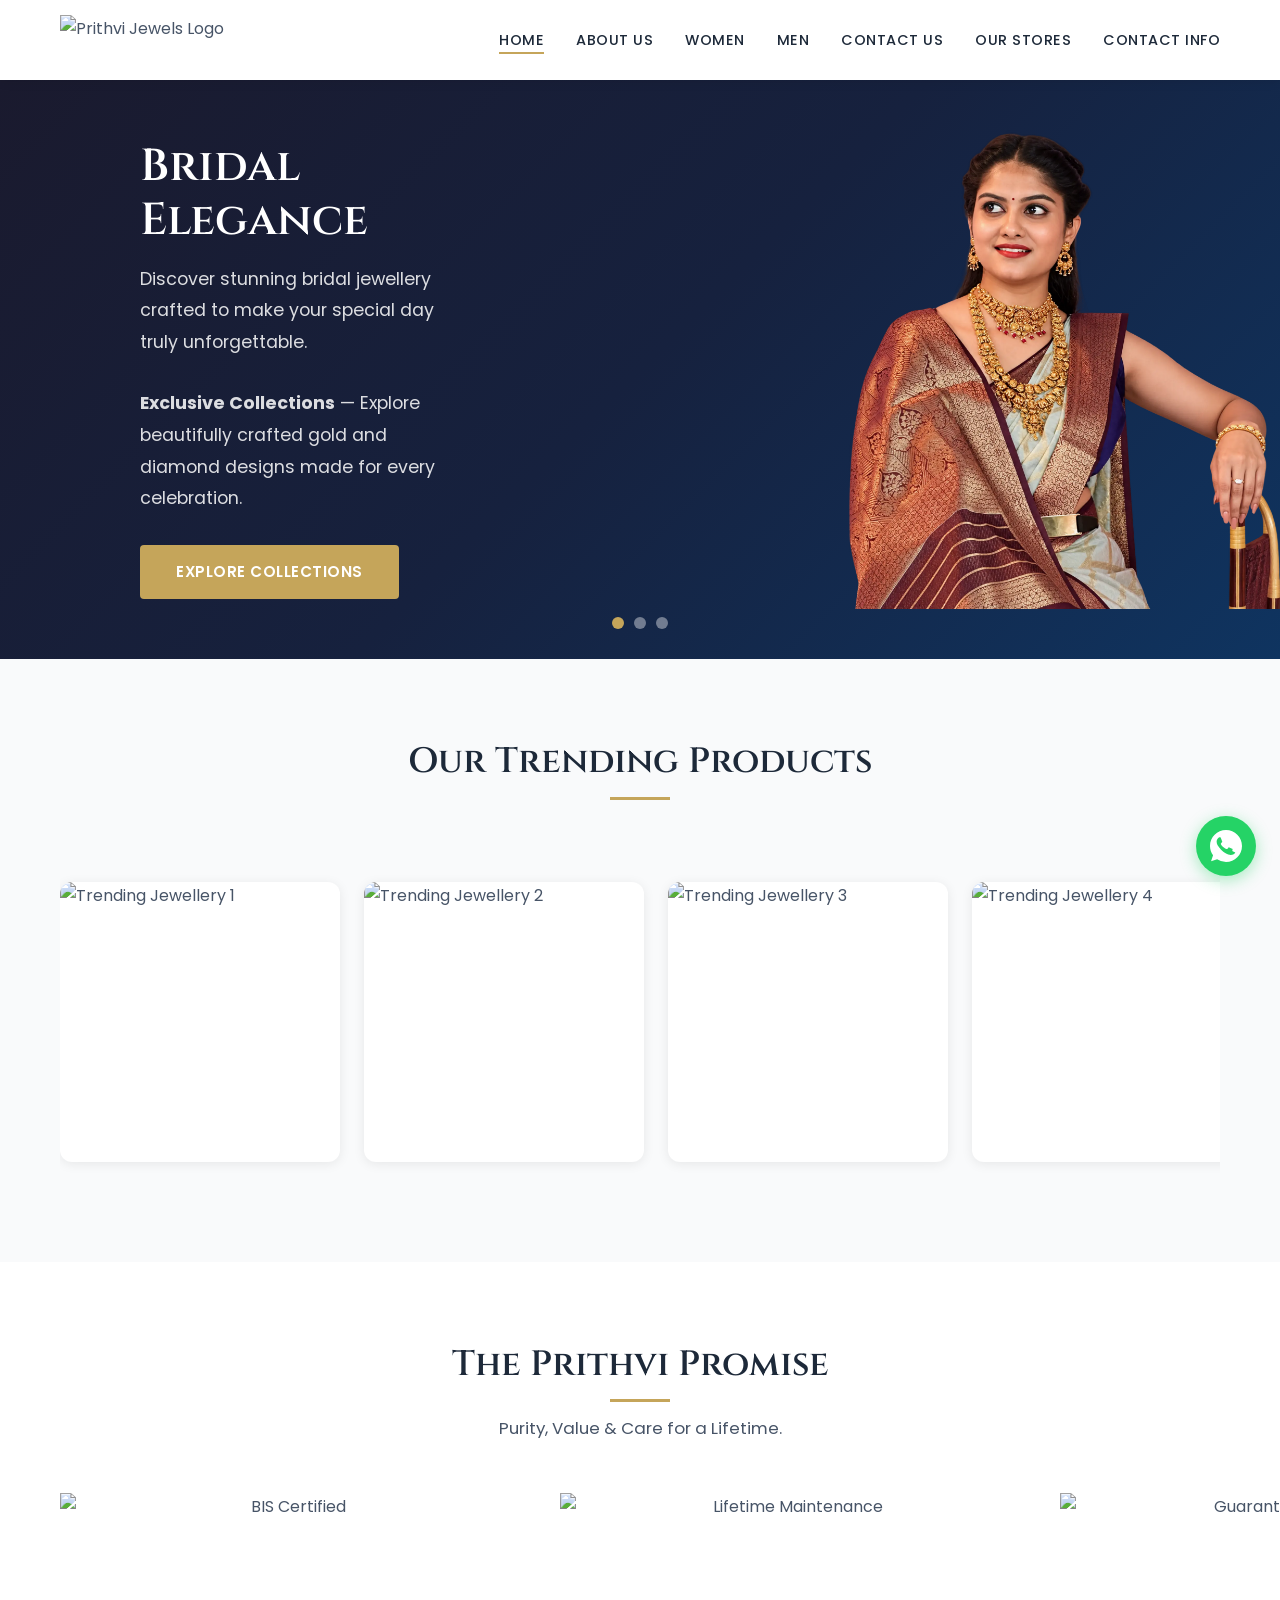
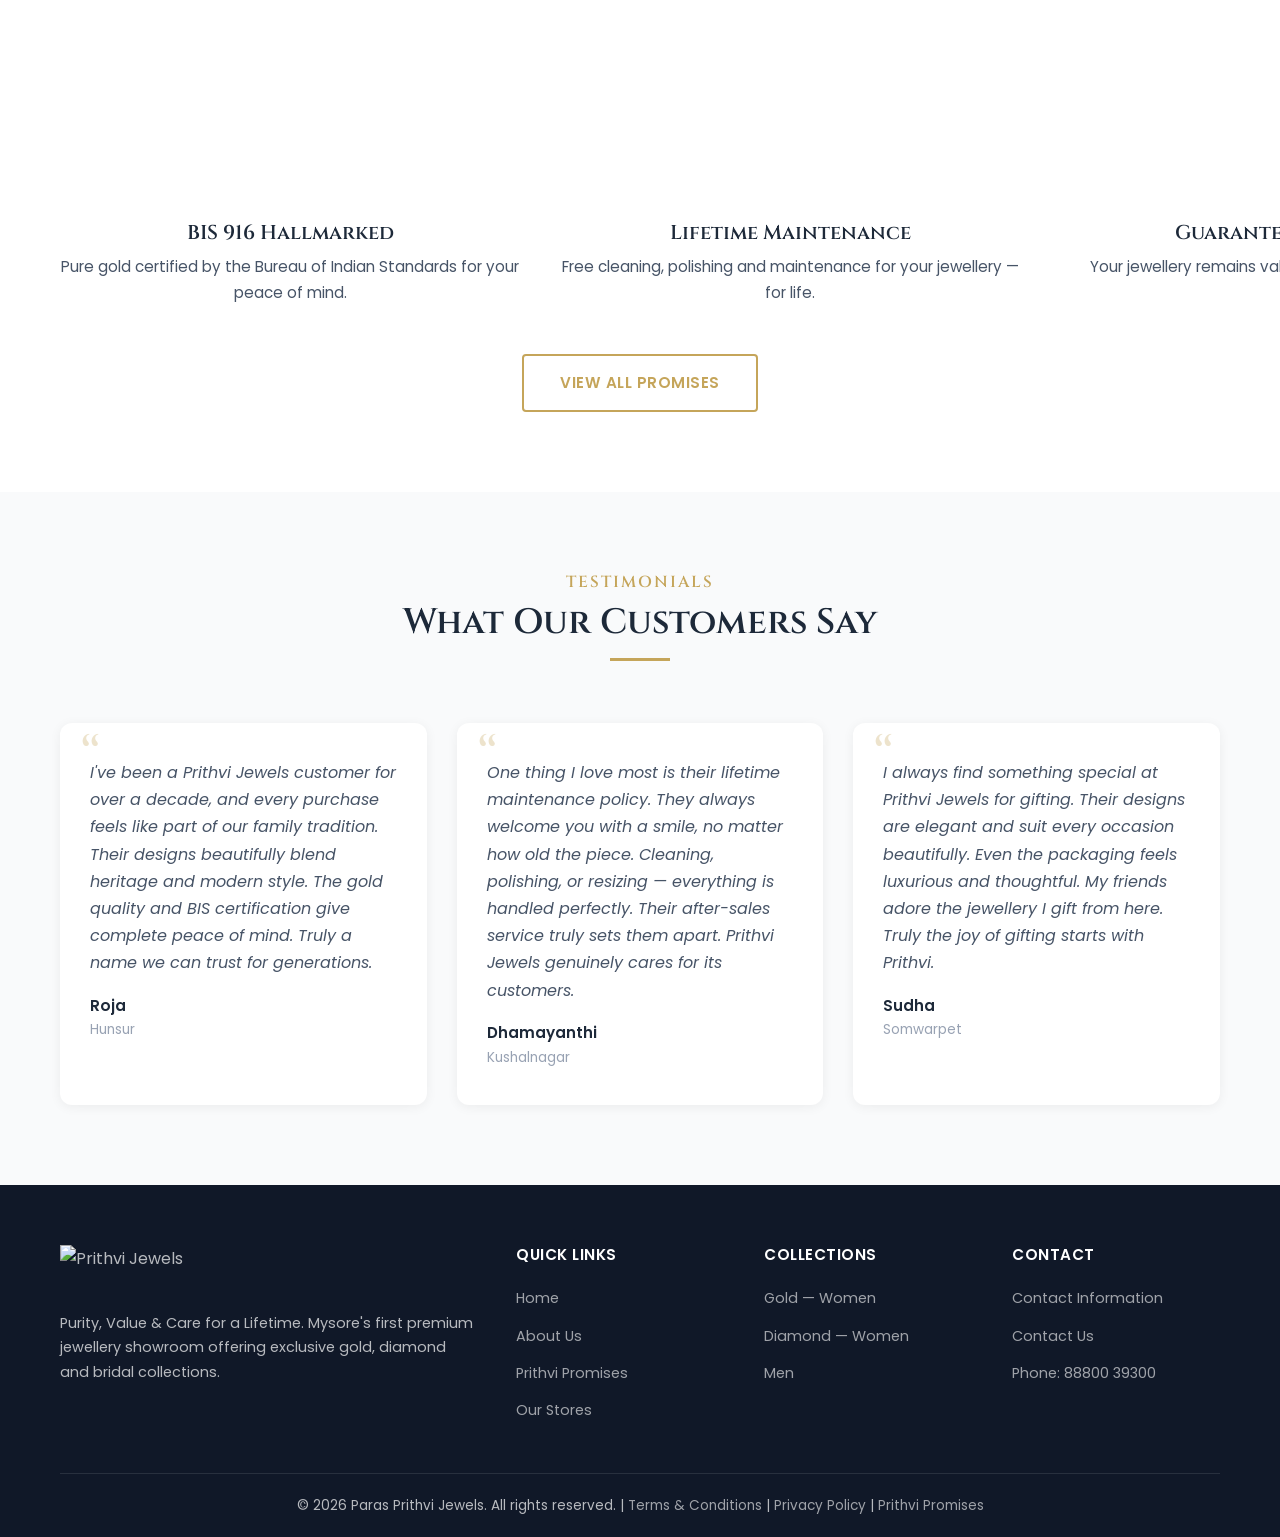
==== commit ce670a15: "img src convert" ====
--- a/index.html
+++ b/index.html
@@ -62,7 +62,7 @@
             <a href="women.html" class="btn btn-primary">Explore Collections</a>
           </div>
           <div class="hero-image">
-            <img src="https://prithvijewels.com/wp-content/uploads/2026/08/Hero-Girl.png" alt="Bridal Jewellery Collection">
+            <img src="assets/images/Hero-Girl.webp" alt="Bridal Jewellery Collection" width="1000" height="1000" fetchpriority="high">
           </div>
         </div>
       </div>
@@ -77,7 +77,7 @@
             <a href="women.html" class="btn btn-primary">Explore Our Collections</a>
           </div>
           <div class="hero-image">
-            <img src="https://prithvijewels.com/wp-content/uploads/2026/08/Hero-bangle.png" alt="Bangle Collection">
+            <img src="assets/images/Hero-bangle.webp" alt="Bangle Collection" width="1000" height="1000" fetchpriority="high">
           </div>
         </div>
       </div>
@@ -92,7 +92,7 @@
             <a href="women.html" class="btn btn-primary">Discover the Collection</a>
           </div>
           <div class="hero-image">
-            <img src="https://prithvijewels.com/wp-content/uploads/2026/08/Hero-Ring.png" alt="Ring Collection">
+            <img src="assets/images/Hero-Ring.webp" alt="Ring Collection" width="1000" height="1000" fetchpriority="high">
           </div>
         </div>
       </div>
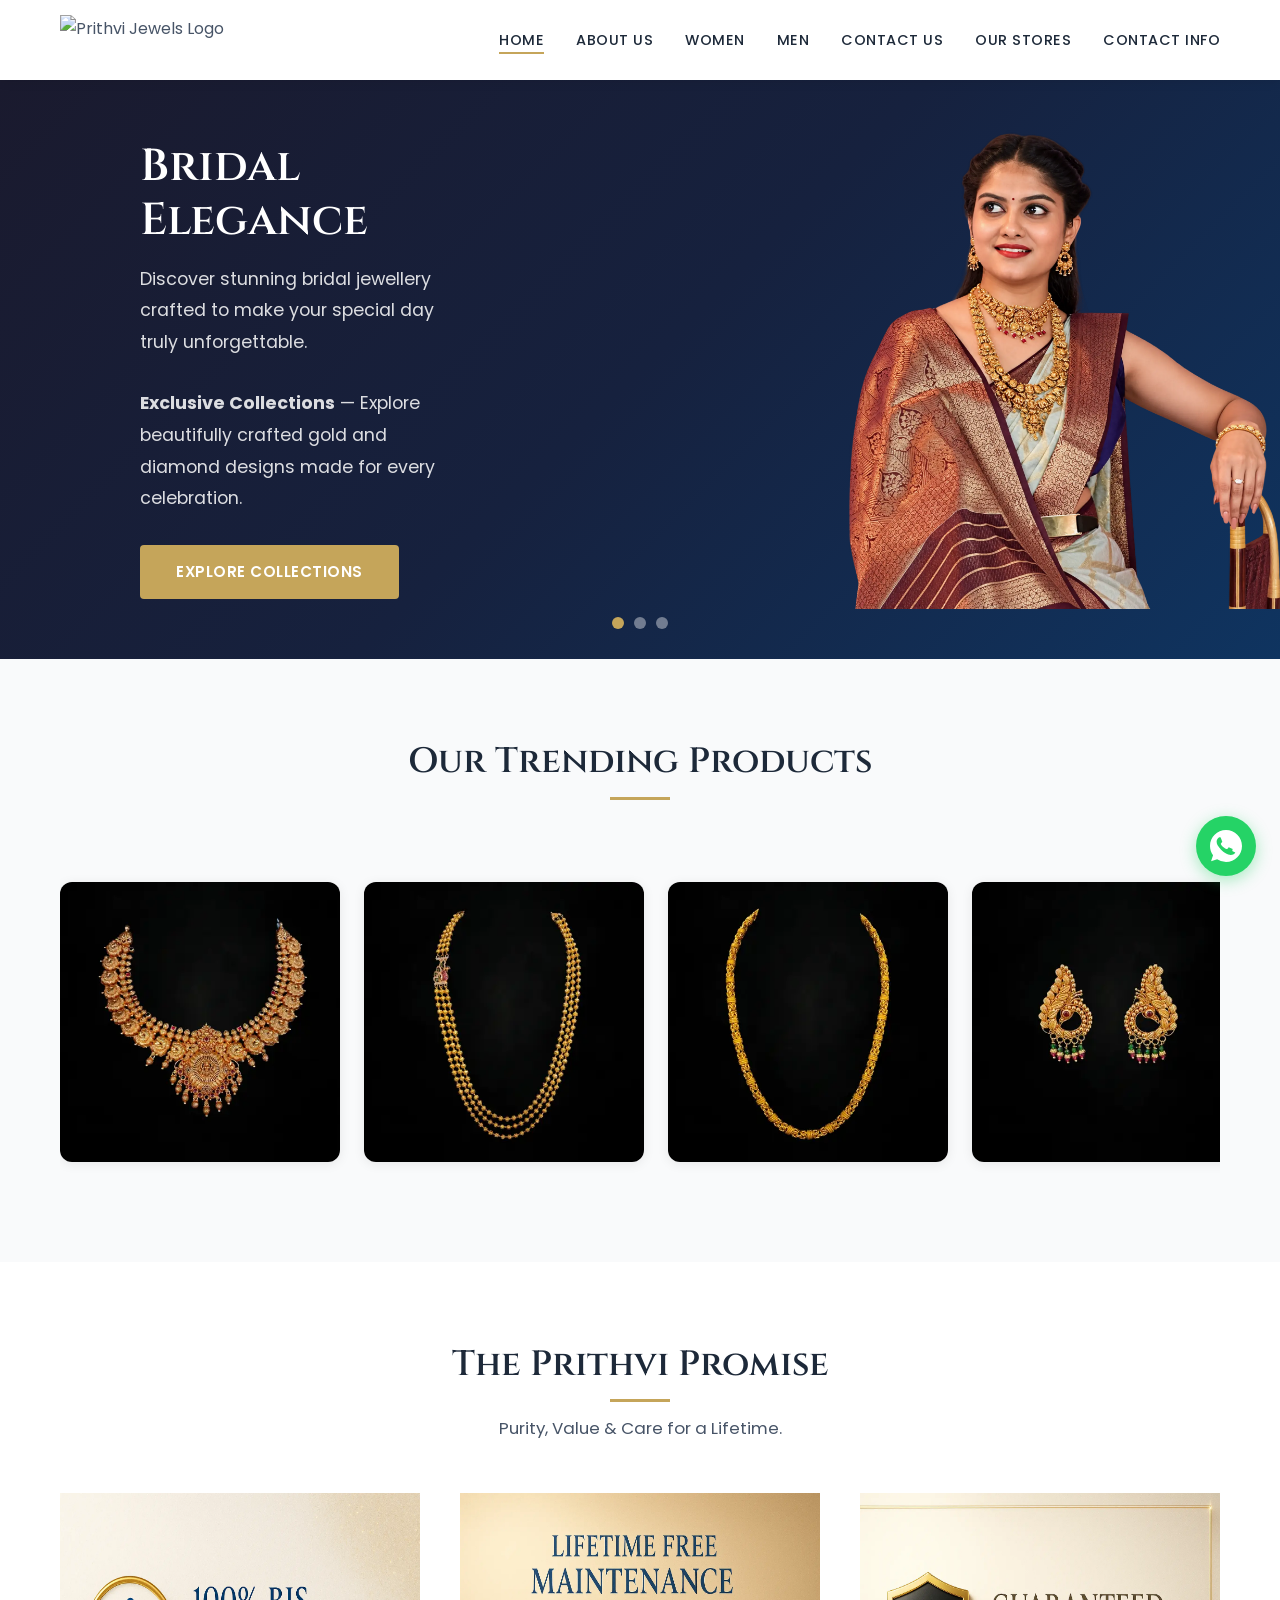
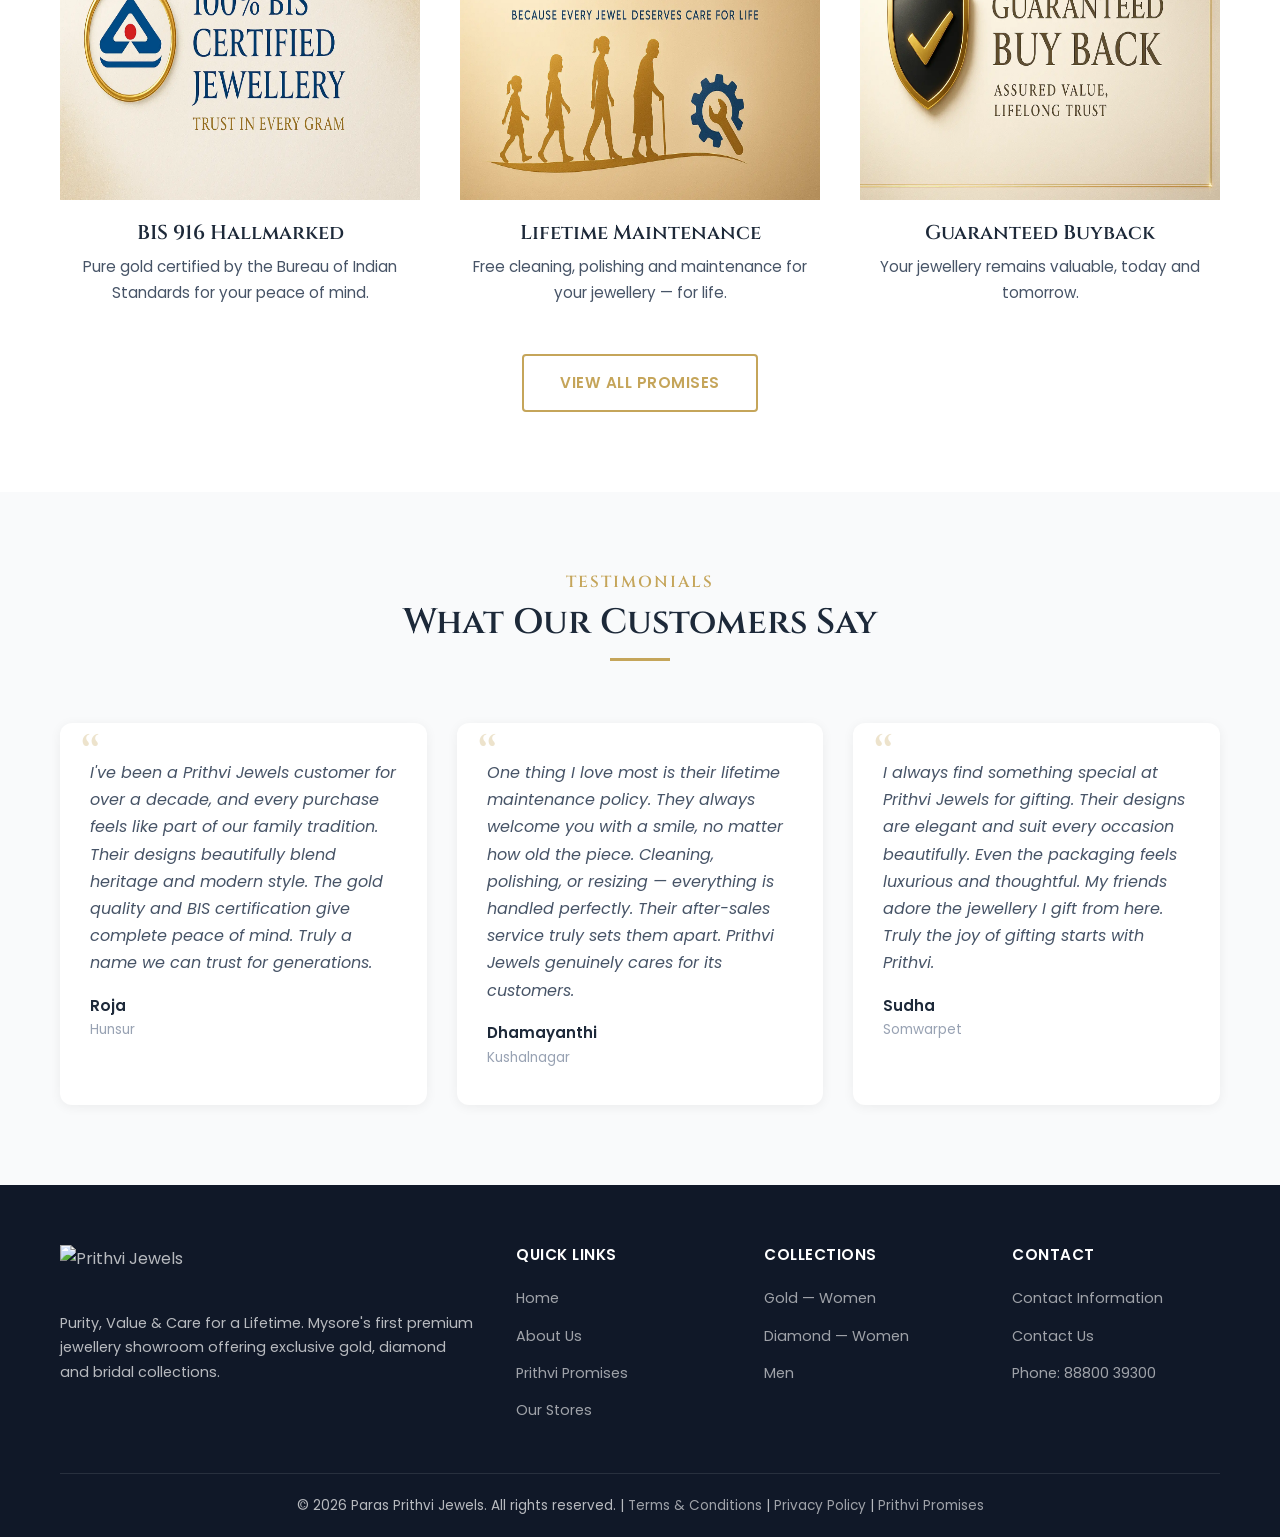
==== commit ad59235a: "imgs webp convert" ====
--- a/index.html
+++ b/index.html
@@ -113,28 +113,28 @@
       </div>
       <div class="trending-carousel">
         <div class="trending-card">
-          <img src="https://prithvijewels.com/wp-content/uploads/2025/12/12.png" alt="Trending Jewellery 1">
-        </div>
-        <div class="trending-card">
-          <img src="https://prithvijewels.com/wp-content/uploads/2025/12/13.png" alt="Trending Jewellery 2">
-        </div>
-        <div class="trending-card">
-          <img src="https://prithvijewels.com/wp-content/uploads/2025/12/25.png" alt="Trending Jewellery 3">
-        </div>
-        <div class="trending-card">
-          <img src="https://prithvijewels.com/wp-content/uploads/2025/12/24.png" alt="Trending Jewellery 4">
-        </div>
-        <div class="trending-card">
-          <img src="https://prithvijewels.com/wp-content/uploads/2025/12/15.png" alt="Trending Jewellery 5">
-        </div>
-        <div class="trending-card">
-          <img src="https://prithvijewels.com/wp-content/uploads/2025/12/14.png" alt="Trending Jewellery 6">
-        </div>
-        <div class="trending-card">
-          <img src="https://prithvijewels.com/wp-content/uploads/2025/12/18.png" alt="Trending Jewellery 7">
-        </div>
-        <div class="trending-card">
-          <img src="https://prithvijewels.com/wp-content/uploads/2025/12/19.png" alt="Trending Jewellery 8">
+          <img src="assets/images/Trending Jewellery 1.webp" alt="Trending Jewellery 1">
+        </div>
+        <div class="trending-card">
+          <img src="assets/images/Trending Jewellery 2.webp" alt="Trending Jewellery 2">
+        </div>
+        <div class="trending-card">
+          <img src="assets/images/Trending Jewellery 3.webp" alt="Trending Jewellery 3">
+        </div>
+        <div class="trending-card">
+          <img src="assets/images/Trending Jewellery 4.webp" alt="Trending Jewellery 4">
+        </div>
+        <div class="trending-card">
+          <img src="assets/images/Trending Jewellery 5.webp" alt="Trending Jewellery 5">
+        </div>
+        <div class="trending-card">
+          <img src="assets/images/Trending Jewellery 6.webp" alt="Trending Jewellery 6">
+        </div>
+        <div class="trending-card">
+          <img src="assets/images/Trending Jewellery 7.webp" alt="Trending Jewellery 7">
+        </div>
+        <div class="trending-card">
+          <img src="assets/images/Trending Jewellery 8.webp" alt="Trending Jewellery 8">
         </div>
       </div>
     </div>
@@ -149,17 +149,17 @@
       </div>
       <div class="promise-grid">
         <div class="promise-card">
-          <img src="https://prithvijewels.com/wp-content/uploads/2025/12/100-BIS-Certified.png" alt="BIS Certified">
+          <img src="assets/images/100-BIS-Certified.webp" alt="BIS Certified">
           <h4>BIS 916 Hallmarked</h4>
           <p>Pure gold certified by the Bureau of Indian Standards for your peace of mind.</p>
         </div>
         <div class="promise-card">
-          <img src="https://prithvijewels.com/wp-content/uploads/2025/12/Life-time-free-maintenance.png" alt="Lifetime Maintenance">
+          <img src="assets/images/Life-time-free-maintenance.webp" alt="Lifetime Maintenance">
           <h4>Lifetime Maintenance</h4>
           <p>Free cleaning, polishing and maintenance for your jewellery — for life.</p>
         </div>
         <div class="promise-card">
-          <img src="https://prithvijewels.com/wp-content/uploads/2025/12/Guaranteed-buy-back.png" alt="Guaranteed Buyback">
+          <img src="assets/images/Guaranteed-buy-back.webp" alt="Guaranteed Buyback">
           <h4>Guaranteed Buyback</h4>
           <p>Your jewellery remains valuable, today and tomorrow.</p>
         </div>
